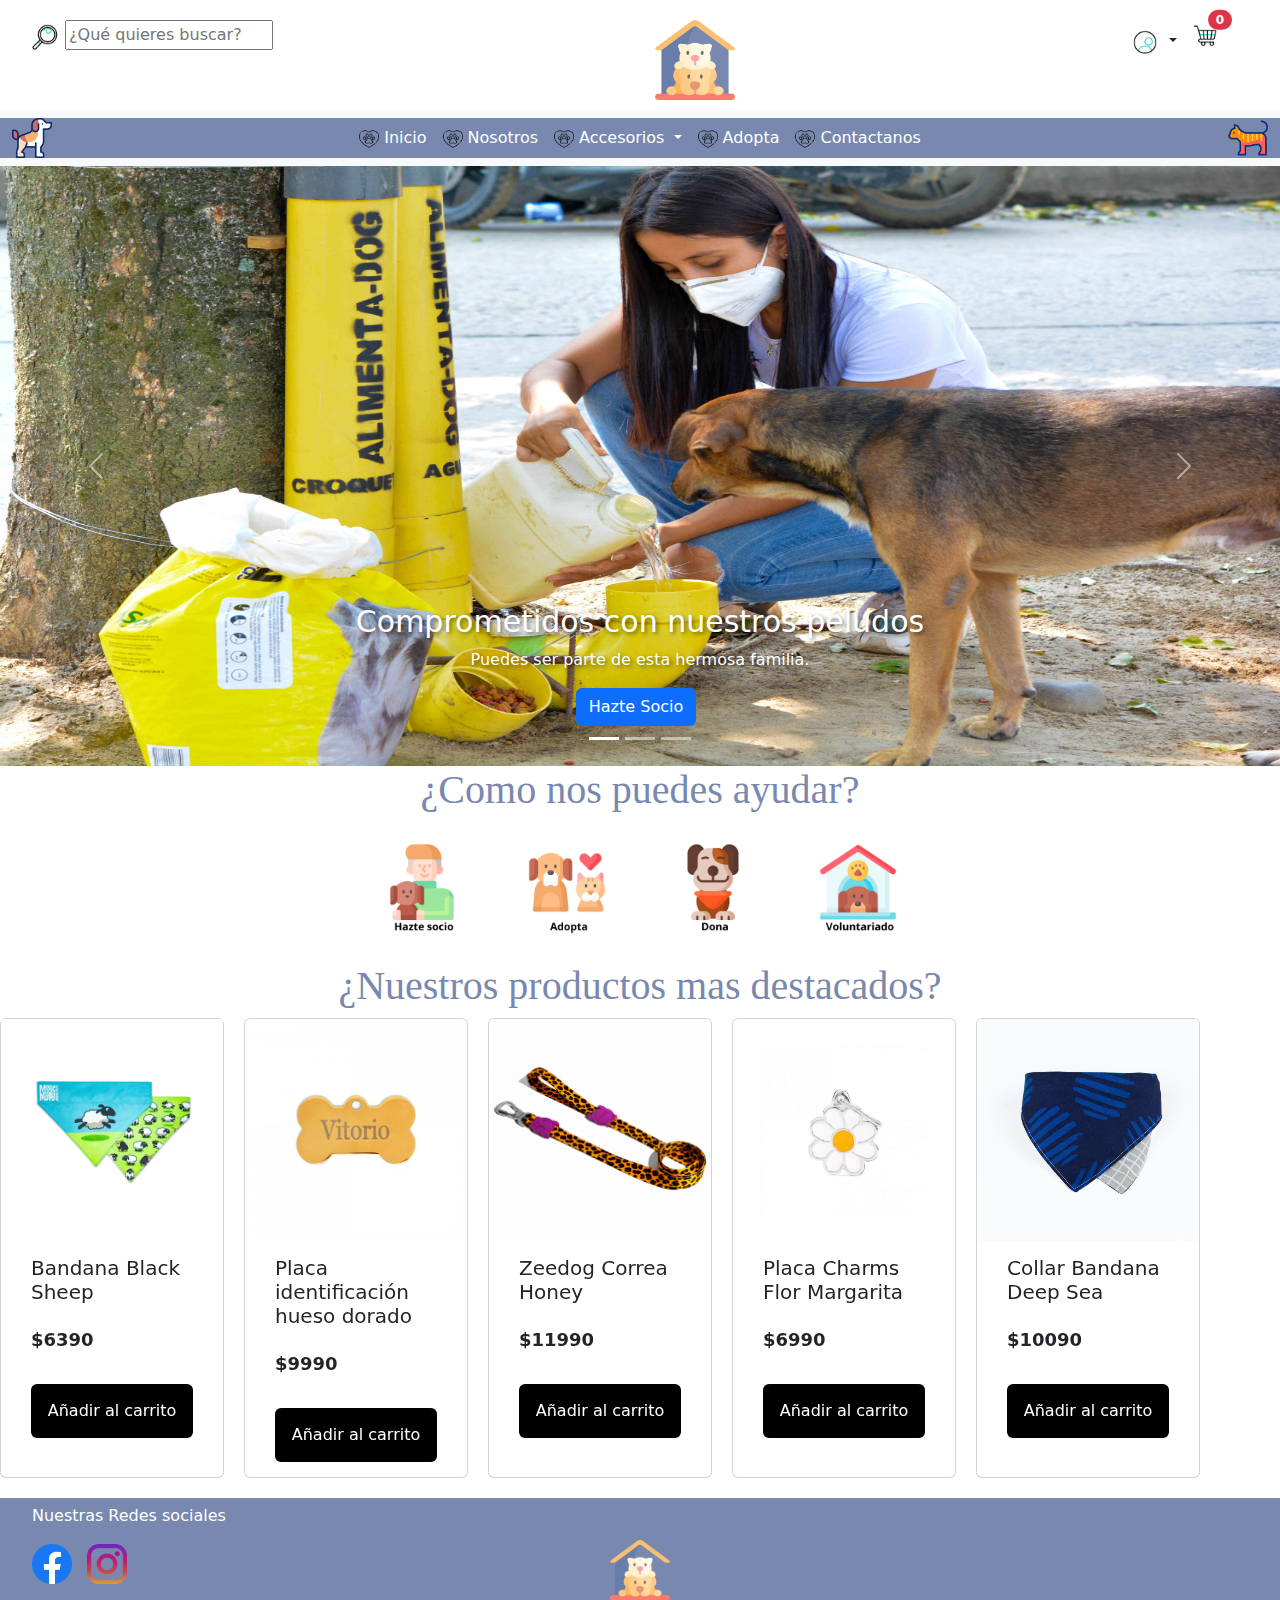
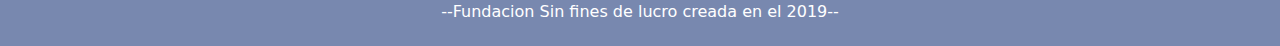
==== index.html @ 2ae89704 "Modificacion index" ====
<!DOCTYPE html>
<html lang="en">
<head>
    <meta charset="UTF-8">
    <meta name="viewport" content="width=device-width, initial-scale=1.0">
    <title>Popsipatitas</title>
    <link rel="stylesheet" href="style.css">
    <link href="https://cdn.jsdelivr.net/npm/bootstrap@5.3.3/dist/css/bootstrap.min.css" rel="stylesheet" integrity="sha384-QWTKZyjpPEjISv5WaRU9OFeRpok6YctnYmDr5pNlyT2bRjXh0JMhjY6hW+ALEwIH" crossorigin="anonymous">

</head>
<body>
    <!--Barra principal-->
    <header> 
        <div class="contendorBoton">
            <!--Lupa-->
            <div class="btnBuscar">
                <img src="img/lupa.gif" alt="Lupa" id="lupa" width="30" height="30">
                <input type="text" class="search-input" placeholder="¿Qué quieres buscar?">
            </div>
            <!--Logo-->
            <div class="logo">
                <center>
                    <a href="index.html"><img src="img/refugio-de-animales.png" alt="Bootstrap" height="80" width="80"></a>
                </center>
            </div>
            <!--Login y Carrito-->
            <div class="btnCarritoLogin">
                <!--Login-->
                <div class="dropdown"> 
                    <button class="btn  dropdown-toggle" type="button" id="dropdownForm" data-bs-toggle="dropdown" aria-expanded="false">
                        <img src="img/perfil.gif" alt="" width="30" height="30">
                    </button>
                    <!-- Formulario -->
                    <div class="dropdown-menu" style="background-color:  #7888AF;color: white;" aria-labelledby="dropdownForm">
                        <form class="form">
                            <div class="mb-3">
                                <label for="username" class="form-label">Nombre de usuario</label>
                                <input type="text" class="form-control" id="username" placeholder="Ingresa tu nombre de usuario">
                            </div>
                            <div class="mb-3">
                                <label for="password" class="form-label">Contraseña</label>
                                <input type="password" class="form-control" id="password" placeholder="Ingresa tu contraseña">
                            </div>
                            <button type="submit" class="btn btn-primary btn-secondary" onclick="login()">Iniciar sesión</button><br>
                            <a href="registro.html"type="submit" class="btn btn-primary btn-secondary">Registrar</a>
                        </form>
                    </div>
                </div>

                <!--Carrito de compras -->
                <div class="container-icon">
                    <div class="container-cart-icon position-relative">
                        <div class="carrito"> 
                            <button class="carrito navbar-toggler d-lg-block" type="button" data-bs-toggle="offcanvas" data-bs-target="#offcanvasRight" aria-controls="offcanvasRight">
                                <img src="img/carrito-de-compras.gif" alt="Carrito de compras" width="30" height="30">
                            </button>
                            <!-- Elemento para mostrar la cantidad de productos -->
                            <span id="cantidad-productos" class="position-absolute top-0 start-100 translate-middle badge rounded-pill bg-danger">0</span>
                        </div>
                    </div>
                </div>
            </div>
        </div>

        <!--Menu-->
        <nav class="navbar navbar-expand-lg bg-body-tertiary">
            <div class="container-fluid" style="background-color: #7888AF;">
                <img src="img/beagle.png" alt="" width="40" height="40">
                <button class="navbar-toggler" type="button" data-bs-toggle="collapse" data-bs-target="#navbarSupportedContent" aria-controls="navbarSupportedContent" aria-expanded="false" aria-label="Toggle navigation">
                    <span class="navbar-toggler-icon"></span>
                </button>
                <div class="collapse navbar-collapse justify-content-center" id="navbarSupportedContent">
                    <ul class="navbar-nav">
                        <li class="nav-item">
                            <a class="nav-link active" aria-current="page" href="index.html" style="color:white;">
                                <img src="img/animales (1).png" alt="Inicio" style="height: 20px; margin-right: 5px;">Inicio
                            </a>
                        </li>
                        <li class="nav-item">
                            <a class="nav-link active" aria-current="page" href="nosotros.html" style="color:white;">
                                <img src="img/animales (1).png" alt="Ver todo" style="height: 20px; margin-right: 5px;">Nosotros
                            </a>
                        </li>
                        <li class="nav-item dropdown">
                            <a class="nav-link dropdown-toggle" href="accesorios.html" role="button" data-bs-toggle="dropdown" aria-expanded="false" style="color: white;">
                                <img src="img/animales (1).png" alt="Adornos" style="height: 20px; margin-right: 5px;">Accesorios
                            </a>
                            <ul class="dropdown-menu" style="background-color:#7888AF;">
                                <li><a class="dropdown-item" href="Nuevo_bandana.html" style="color: white;">Bandana</a></li>
                                <li><a class="dropdown-item" href="correa.html" style="color: white;">Correas</a></li>
                                <li><a class="dropdown-item" href="identificacion.html" style="color: white;">Identificaciones</a></li>
                            </ul>
                        </li>
                        <li class="nav-item">
                            <a class="nav-link" href="adopta.html" style="color: white;">
                                <img src="img/animales (1).png" alt="Nosotros" style="height: 20px; margin-right: 5px;">Adopta
                            </a>
                        </li>
                        <li class="nav-item">
                            <a class="nav-link" href="contacto.html" style="color: white;">
                                <img src="img/animales (1).png" alt="Nosotros" style="height: 20px; margin-right: 5px;">Contactanos
                            </a>
                        </li>
                    </ul> 
                </div>
                <img src="img/gato.png" alt="" width="40" height="40" style="background-position: center;">
            </div>
        </nav>
        <!--Carrito de compras barra desplegable-->
        <div class="offcanvas offcanvas-end" tabindex="-1" id="offcanvasRight" aria-labelledby="offcanvasRightLabel">
            <div class="offcanvas-header">
                <h5 class="offcanvas-title" id="offcanvasRightLabel">Carrito</h5>
                <button type="button" class="btn-close" data-bs-dismiss="offcanvas" aria-label="Close"></button>
            </div>
            <div class="container-cart-products hidden-cart">
                <div class="row-product hidden">
                    <div class="cart-product">
                        <div class="info-cart-product">
                            <span class="cantidad-producto-carrito">1</span>
                            <p class="titulo-producto-carrito">Bandana Black Sheep</p>
                            <span class="precio-producto-carrito">$6.390</span>
                        </div>
                    </div>
                </div>
                <div class="cart-total hidden">
                    <h3>Total:</h3>
                    <span class="total-pagar">$200</span>
                    <div class="d-grid gap-2 col-6 mx-auto">
                        <button class="btn btn-primary" type="button" data-bs-toggle="modal" data-bs-target="#exampleModal">
                            Finalizar compra
                        </button>
                    </div>
                </div>
            </div>
            <p class="cart-empty">El carrito está vacío</p>
        </div>

        <!-- Modal -->
        <div class="modal fade" id="exampleModal" tabindex="-1" aria-labelledby="exampleModalLabel" aria-hidden="true">
            <div class="modal-dialog">
                <div class="modal-content">
                    <div class="modal-header">
                        <h5 class="modal-title" id="exampleModalLabel">Confirmar compra</h5>
                        <button type="button" class="btn-close" data-bs-dismiss="modal" aria-label="Close"></button>
                    </div>
                    <div class="modal-body">
                        ¿Estás seguro de que deseas finalizar tu compra?
                    </div>
                    <div class="modal-footer">
                        <button type="button" class="btn btn-secondary" data-bs-dismiss="modal">Cancelar</button>
                        <a href="carrito.html"><button type="button"  class="btn btn-primary">Confirmar</button></a>
                    </div>
                </div>
            </div>
        </div>
    </header>

    <main>
        <!--Carrusel-->
        <div id="carouselExampleCaptions" class="carousel slide">
            <div class="carousel-indicators">
              <button type="button" data-bs-target="#carouselExampleCaptions" data-bs-slide-to="0" class="active" aria-current="true" aria-label="Slide 1"></button>
              <button type="button" data-bs-target="#carouselExampleCaptions" data-bs-slide-to="1" aria-label="Slide 2"></button>
              <button type="button" data-bs-target="#carouselExampleCaptions" data-bs-slide-to="2" aria-label="Slide 3"></button>
            </div>
            <div class="carousel-inner">
                <div class="carousel-item active">
                    <img src="img/RUWAC5JSHFFUBIGS4ROI5II4L4.jpg" class="d-block w-100" alt="..." height="600" width="200"> 
                    <div class="carousel-caption d-none d-md-block" style="text-shadow: 2px 2px 4px rgba(0, 0, 0, 0.5); padding: 20px;">
                        <h5 style="font-size: 30px; color:white;">Comprometidos con nuestros peludos</h5>
                        <p style="color: white;">Puedes ser parte de esta hermosa familia.</p>
                        <a href="socio.html">
                            <button class="btn btn-primary me-md-2" type="button">Hazte Socio</button>
                        </a>
                    </div>
                </div>
                <div class="carousel-item">
                    <img src="img/Diseño sin título.png" class="d-block w-100" alt="..." height="600"width="200">
                    <div class="carousel-caption d-none d-md-block">
                        <h5>Second slide label</h5>
                        <p>Some representative placeholder content for the second slide.</p>
                    </div>
                </div>
                <div class="carousel-item">
                    <img src="img/dog-bath-resigned-wet-soapy-grooming-animal.jpg" class="d-block w-100" alt="..." height="600"width="200">
                </div>
            </div>
            <button class="carousel-control-prev" type="button" data-bs-target="#carouselExampleCaptions" data-bs-slide="prev">
              <span class="carousel-control-prev-icon" aria-hidden="true"></span>
              <span class="visually-hidden">Previous</span>
            </button>
            <button class="carousel-control-next" type="button" data-bs-target="#carouselExampleCaptions" data-bs-slide="next">
              <span class="carousel-control-next-icon" aria-hidden="true"></span>
              <span class="visually-hidden">Next</span>
            </button>
        </div>
        <h1 style="font-family: 'Georgia', serif; text-align: center; color: #7888AF;">¿Como nos puedes ayudar?</h1>
        <center>
            <img class="img1" src="img/Hazte socio.png" alt="" width="100" height="100">
            <img class="img1" src="img/Adopta.png" alt=""  width="100" height="100">
            <img class="img1" src="img/Dona.png" alt=""  width="100" height="100">
            <img class="img1" src="img/voluntariado.png" alt=""  width="100" height="100">
        </center>

        <!--Carrusel productos-->
        <h1 style="font-family: 'Georgia', serif; text-align: center; color: #7888AF;">¿Nuestros productos mas destacados?</h1>
        
        <div id="carouselExample" class="carousel slide">
            <div class="carousel-inner" style="justify-content: center;">
                <div class="container-items">
                    <!--Carrusel 1-->
                    <div class="carousel-item active">
                        <div class="carruselCard">
                            <!--Card 1-->
                            <div class="card Ccard" style="width: 14rem;">
                                <img src="img/Productos/bandana_black_sheep.jpg" alt="producto">
                                <div class="info-product">
                                    <h5 class="card-title">Bandana Black Sheep</h5>
                                    <p class="price card-text">$6390</p>
                                    <button class="btn-add-cart btn btn-primary">Añadir al carrito</button>
                                </div>
                            </div>
                            <!--Card 2-->
                            <div class="card Ccard" style="width: 14rem;">
                                <img class="card-img-top" src="img/Productos/Placaidentificacionhuesodorado_1024x1024@2x.webp" alt="Card image cap">
                                <div class="info-product">
                                    <h5 class="card-title">Placa identificación hueso dorado</h5>
                                    <p class="price card-text">$9990</p>
                                    <button class="btn-add-cart btn btn-primary">Añadir al carrito</button>
                                </div>
                            </div>
                            <!--Card 3-->
                            <div class="card Ccard" style="width: 14rem;">
                                <img class="card-img-top" src="img/Productos/correa6.png" alt="Card image cap">
                                <div class="info-product">
                                    <h5 class="card-title">Zeedog Correa Honey</h5>
                                    <p class="price card-text">$11990</p>
                                    <button class="btn-add-cart btn btn-primary">Añadir al carrito</button>
                                </div>
                            </div>
                            <!--Card 4-->
                            <div class="card Ccard" style="width: 14rem;">
                                <img class="card-img-top" src="img/Productos/Placa Charms Flor Margarita.jpeg" alt="Card image cap">
                                <div class="info-product">
                                    <h5 class="card-title">Placa Charms Flor Margarita</h5>
                                    <p class="price card-text">$6990</p>
                                    <button class="btn-add-cart btn btn-primary">Añadir al carrito</button>
                                </div>
                            </div>
                            <!--Card 5-->
                            <div class="card Ccard" style="width: 14rem;">
                                <img class="card-img-top" src="img/Productos/bandana_perro.jfif" alt="Card image cap">
                                <div class="info-product">
                                    <h5 class="card-title">Collar Bandana Deep Sea</h5>
                                    <p class="price card-text">$10090</p>
                                    <button class="btn-add-cart btn btn-primary">Añadir al carrito</button>
                                </div>
                            </div>
                        </div>
                    </div>
                    <!--Carrusel 2-->
                    <div class="carousel-item">
                        <div class="carruselCard">
                            <!--Card 1-->
                            <div class="card Ccard" style="width: 14rem;">
                                <img class="card-img-top" src="img/Productos/Bandana flores celeste vintage.webp" alt="Card image cap">
                                <div class="info-product">
                                    <h5 class="card-title">Bandana flores celeste vintage</h5>
                                    <p class="price card-text">$16490</p>
                                    <button class="btn-add-cart btn btn-primary">Añadir al carrito</button>
                                </div>
                            </div>
                            <!--Card 2-->
                            <div class="card Ccard" style="width: 14rem;">
                                <img class="card-img-top" src="img/Productos/correa12.jpg" alt="Card image cap">
                                <div class="info-product">
                                    <h5 class="card-title">Zeedog Phantom Correa - Perro</h5>
                                    <p class="price card-text">$11990</p>
                                    <button class="btn-add-cart btn btn-primary">Añadir al carrito</button>
                                </div>
                            </div>
                            <!--Card 3-->
                            <div class="card Ccard" style="width: 14rem;">
                                <img class="card-img-top" src="img/Productos/Placa Identificacion Huella Azul.webp" alt="Card image cap">
                                <div class="info-product">
                                    <h5 class="card-title">Placa identificación huella azul</h5>
                                    <p class="price card-text">$11990</p>
                                    <button class="btn-add-cart btn btn-primary">Añadir al carrito</button>
                                </div>
                            </div>
                            <!--Card 4-->
                            <div class="card Ccard" style="width: 14rem;">
                                <img class="card-img-top" src="img/Productos/Bandana-etnica-verde-menta-1_1024x1024@2x.webp" alt="Card image cap">
                                <div class="info-product">
                                    <h5 class="card-title">Bandana étnica verde menta</h5>
                                    <p class="price card-text">$7000</p>
                                    <button class="btn-add-cart btn btn-primary">Añadir al carrito</button>
                                </div>
                            </div>
                            <!--Card 5-->
                            <div class="card Ccard" style="width: 14rem;">
                                <img class="card-img-top" src="img/Productos/Placa Clásica Círculo Huella Negra.jpeg" alt="Card image cap">
                                <div class="info-product">
                                    <h5 class="card-title">Placa Clásica Círculo Huella Negra</h5>
                                    <p class="price card-text">$6990</p>
                                    <button class="btn-add-cart btn btn-primary">Añadir al carrito</button>
                                </div>
                            </div>
                        </div>
                    </div>
                    <!--Carrusel 3-->
                    <div class="carousel-item">
                        <div class="carruselCard">
                            <!--Card 1-->
                            <div class="card Ccard" style="width: 14rem;">
                                <img class="card-img-top" src="img/Productos/correa4.webp" alt="Card image cap">
                                <div class="info-product">
                                    <h5 class="card-title">Zeedog Correa Pacco</h5>
                                    <p class="price card-text">$5990</p>
                                    <button class="btn-add-cart btn btn-primary">Añadir al carrito</button>
                                </div>
                            </div>
                            <!--Card 2-->
                            <div class="card Ccard" style="width: 14rem;">
                                <img class="card-img-top" src="img/Productos/burger_placa.jpg" alt="Card image cap">
                                <div class="info-product">
                                    <h5 class="card-title">Placa Comida Burger</h5>
                                    <p class="price card-text">$6990</p>
                                    <button class="btn-add-cart btn btn-primary">Añadir al carrito</button>
                                </div>
                            </div>
                            <!--Card 3-->
                            <div class="card Ccard" style="width: 14rem;">
                                <img class="card-img-top" src="img/Productos/correa10.jpg" alt="Card image cap">
                                <div class="info-product">
                                    <h5 class="card-title">Zeedog Correa Skull 2.0</h5>
                                    <p class="price card-text">$13490</p>
                                    <button class="btn-add-cart btn btn-primary">Añadir al carrito</button>
                                </div>
                            </div>
                            <!--Card 4-->
                            <div class="card Ccard" style="width: 14rem;">
                                <img class="card-img-top" src="img/Productos/Panoleta_escocesa_azul_1024x1024@2x.webp" alt="Card image cap">
                                <div class="info-product">
                                    <h5 class="card-title">Pañoleta escocesa azul</h5>
                                    <p class="price card-text">$7000</p>
                                    <button class="btn-add-cart btn btn-primary">Añadir al carrito</button>
                                </div>
                            </div>
                            <!--Card 5-->
                            <div class="card Ccard" style="width: 14rem;">
                                <img class="card-img-top" src="img/Productos/MEXICANA_LUPITA_HUESO.webp" alt="Card image cap">
                                <div class="info-product">
                                    <h5 class="card-title">PopTags - Mexicana</h5>
                                    <p class="price card-text">$6900</p>
                                    <button class="btn-add-cart btn btn-primary">Añadir al carrito</button>
                                </div>
                            </div>
                        </div>
                    </div>
                </div>
            </div>
            <button class="carousel-control-prev" type="button" data-bs-target="#carouselExample" data-bs-slide="prev">
            <span class="carousel-control-prev-icon" aria-hidden="true"></span>
            <span class="visually-hidden">Previous</span>
            </button>
            <button class="carousel-control-next" type="button" data-bs-target="#carouselExample" data-bs-slide="next">
            <span class="carousel-control-next-icon" aria-hidden="true"></span>
            <span class="visually-hidden">Next</span>
            </button>
        </div>
    </main>
    <!--Footer-->
    <footer>
        <ul class="social-icons">
            <p style="color: white;">Nuestras Redes sociales</p>
            <li><a href="#"><img src="img/facebook.png" alt="Facebook" width="40" height="40"></a></li>
            <li><a href="#"><img src="img/instagram.png" alt="Instagram" width="40" height="40"></a></li>  
        </ul>
        <div class="fundacion">
            <center>
                <img src="img/refugio-de-animales.png" width="60" height="60" alt="">
                <p style="color: white;" >--Fundacion Sin fines de lucro creada en el 2019--</p>
            </center>
        </div>
    </footer>
    
    <script src="https://cdn.jsdelivr.net/npm/bootstrap@5.3.3/dist/js/bootstrap.bundle.min.js" integrity="sha384-YvpcrYf0tY3lHB60NNkmXc5s9fDVZLESaAA55NDzOxhy9GkcIdslK1eN7N6jIeHz" crossorigin="anonymous"></script>
    <script src="main.js"></script>
</body>
</html>
---- style.css ----
.fondo {
    background-image: url(img/istockphoto-1310151529-640x640.jpg);   
}
/* Esto es para que el boton de usuario quede tactil */
.dropdown:hover .dropdown-menu {
    display: block;
}
/*Botones de arriba*/
.contendorBoton{
    display: flex;
    justify-content: space-between;
    margin-top: 20px;
    margin-bottom: 10px;
}
.btnCarritoLogin{
    display: flex;
    margin-right: 60px;
}
.btnBuscar{
    margin-left: 30px;
    
}
.carruselCard{
    display: flex;
    justify-content: center;
}
.Ccard{
    margin-right: 20px;
}

.img1{
    display: inline-block;
    margin: 20px;
}

footer {
    background-color:#7888AF;
    padding: 6px 0;
    text-align: left;
    margin-top: 20px;
  }

.social-icons li {
    display: inline-block;
    margin-right: 10px; 
}
.fundacion{
    margin-top: -60px;
}
.btn-modal{
    text-align: center;
}

/*AQUI EMPEZA EL CODIGO DEL CARRITO DE COMPRAS*/
.icon-cart{
    width: 40px;
    height: 40px;
    stroke: #000;
}

.icon-cart:hover{
    cursor: pointer;
}

img{
    max-width: 100%;
}

/* Header*/
.count-products{
    position: absolute;
    top: 55%;
    right: 0;

    background-color: #000;
    color: #fff;
    width: 25px;
    height: 25px;

    display: flex;
    justify-content: center;
    align-items: center;
    border-radius: 50%;
}

#contador-productos{
    font-size: 12px;
}

.container-cart-products{
    position: absolute;
    top: 50px;
    right: 0;

    background-color: #fff;
    width: 400px;
    z-index: 1;
    box-shadow: 0 10px 20px rgba(0, 0, 0, 0.20);
    border-radius: 10px;
    
}

.cart-product{
    display: flex;
    align-items: center;
    justify-content: space-between;
    padding: 30px;

    border-bottom: 1px solid rgba(0, 0, 0, 0.20);

}

.info-cart-product{
    display: flex;
    justify-content: space-between;
    flex: 0.8;
}

.titulo-producto-carrito{
    font-size: 20px;
}

.precio-producto-carrito{
    font-weight: 700;
    font-size: 20px;
    margin-left: 10px;
}

.cantidad-producto-carrito{
    font-weight: 400;
    font-size: 20px;
}

.icon-close{
    width: 25px;
    height: 25px;
}

.icon-close:hover{
    stroke: red;
    cursor: pointer;
}

.cart-total{
    display: flex;
    justify-content: center;
    align-items: center;
    padding: 20px 0;
    gap: 20px;
}

.cart-total h3{
    font-size: 20px;
    font-weight: 700;
}

.total-pagar{
    font-size: 20px;
    font-weight: 900;
}


/* Main*/
.container-items{
    display: grid;
    grid-template-columns: repeat(5, 5fr);
    gap: 20px;
}
.info-product{
    padding: 15px 30px;
    line-height: 2;
    display: flex;
    flex-direction: column;
    gap: 10px;
}

.price{
    font-size: 18px;
    font-weight: 900;
}

.info-product button{
    border: none;
    background: none;
    background-color: #000;
    color: #fff;
    padding: 15px 10px;
    cursor: pointer;
}

.cart-empty{
    padding: 20px;
    text-align: center;
}

.hidden{
    display: none;
}
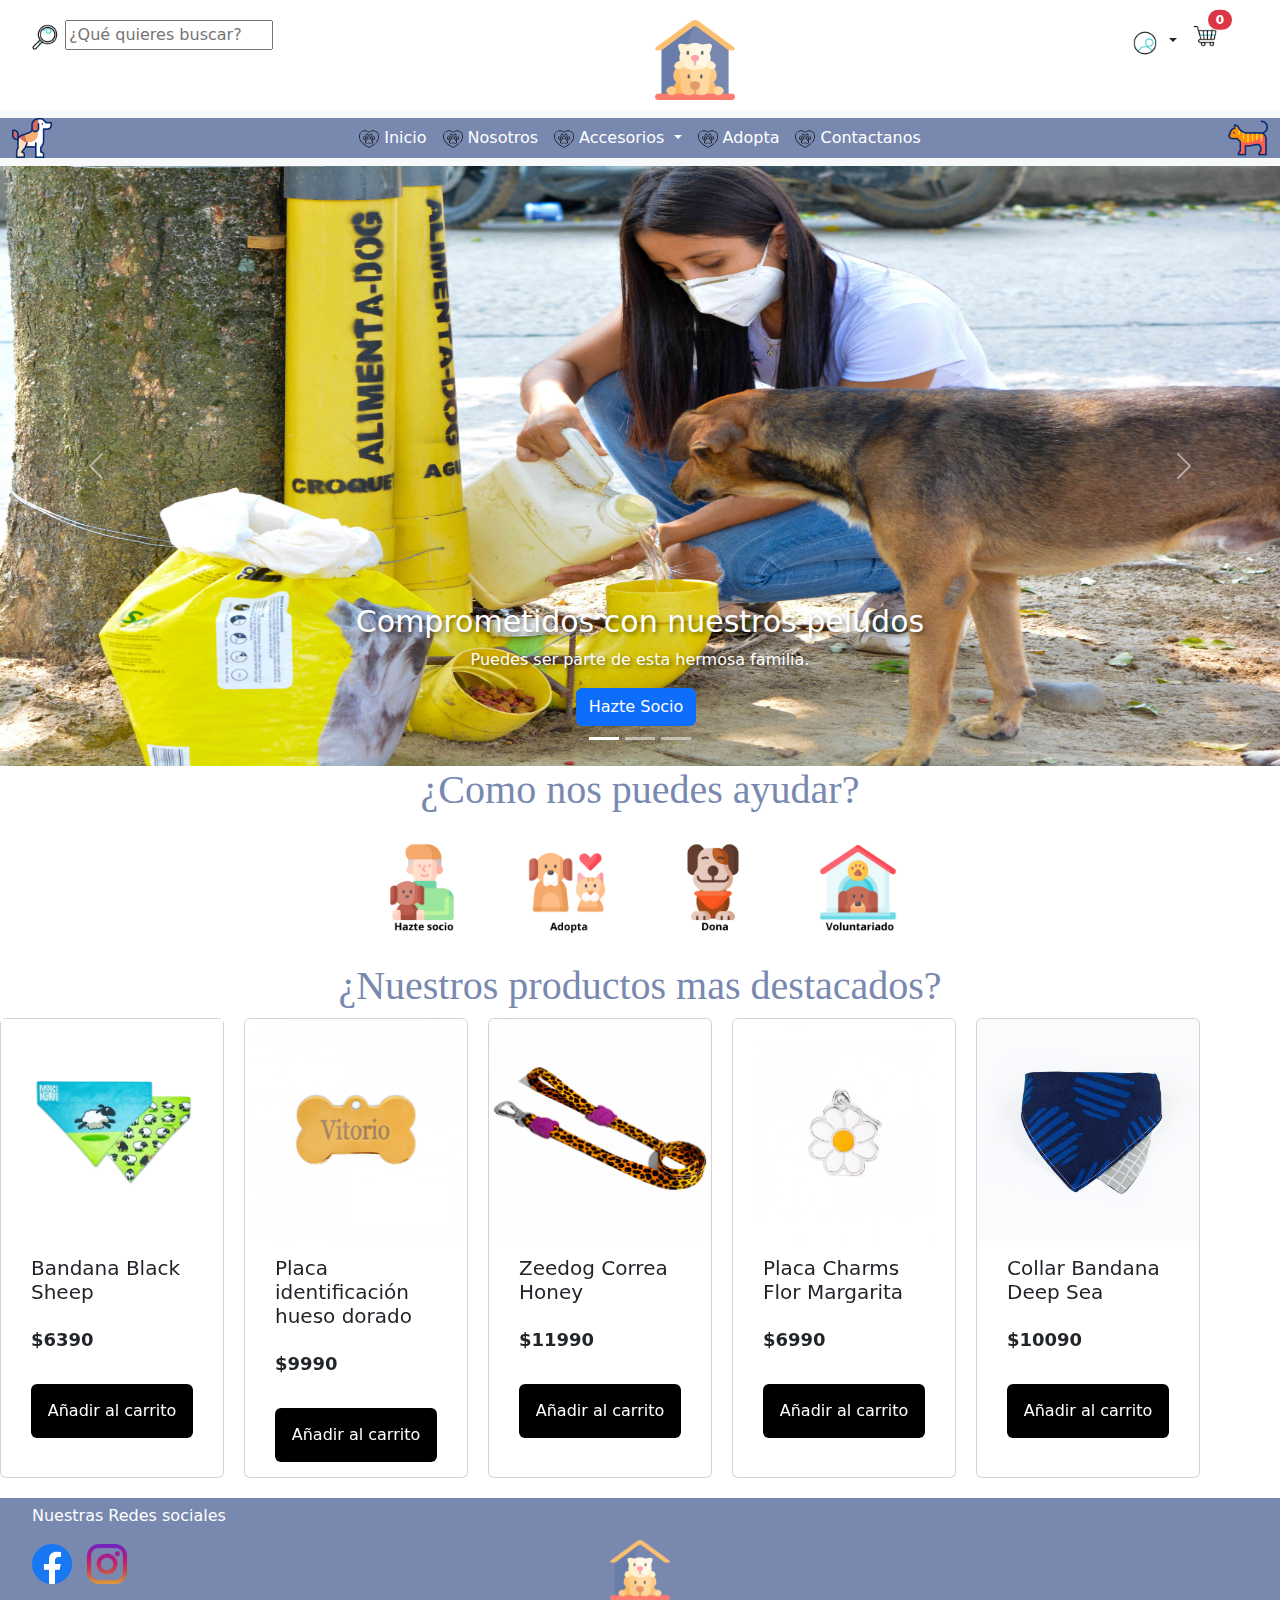
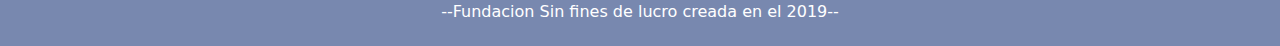
==== commit 00894804: "Modificacion menu" ====
--- a/index.html
+++ b/index.html
@@ -86,7 +86,7 @@
                                 <img src="img/animales (1).png" alt="Adornos" style="height: 20px; margin-right: 5px;">Accesorios
                             </a>
                             <ul class="dropdown-menu" style="background-color:#7888AF;">
-                                <li><a class="dropdown-item" href="Nuevo_bandana.html" style="color: white;">Bandana</a></li>
+                                <li><a class="dropdown-item" href="bandana.html" style="color: white;">Bandana</a></li>
                                 <li><a class="dropdown-item" href="correa.html" style="color: white;">Correas</a></li>
                                 <li><a class="dropdown-item" href="identificacion.html" style="color: white;">Identificaciones</a></li>
                             </ul>
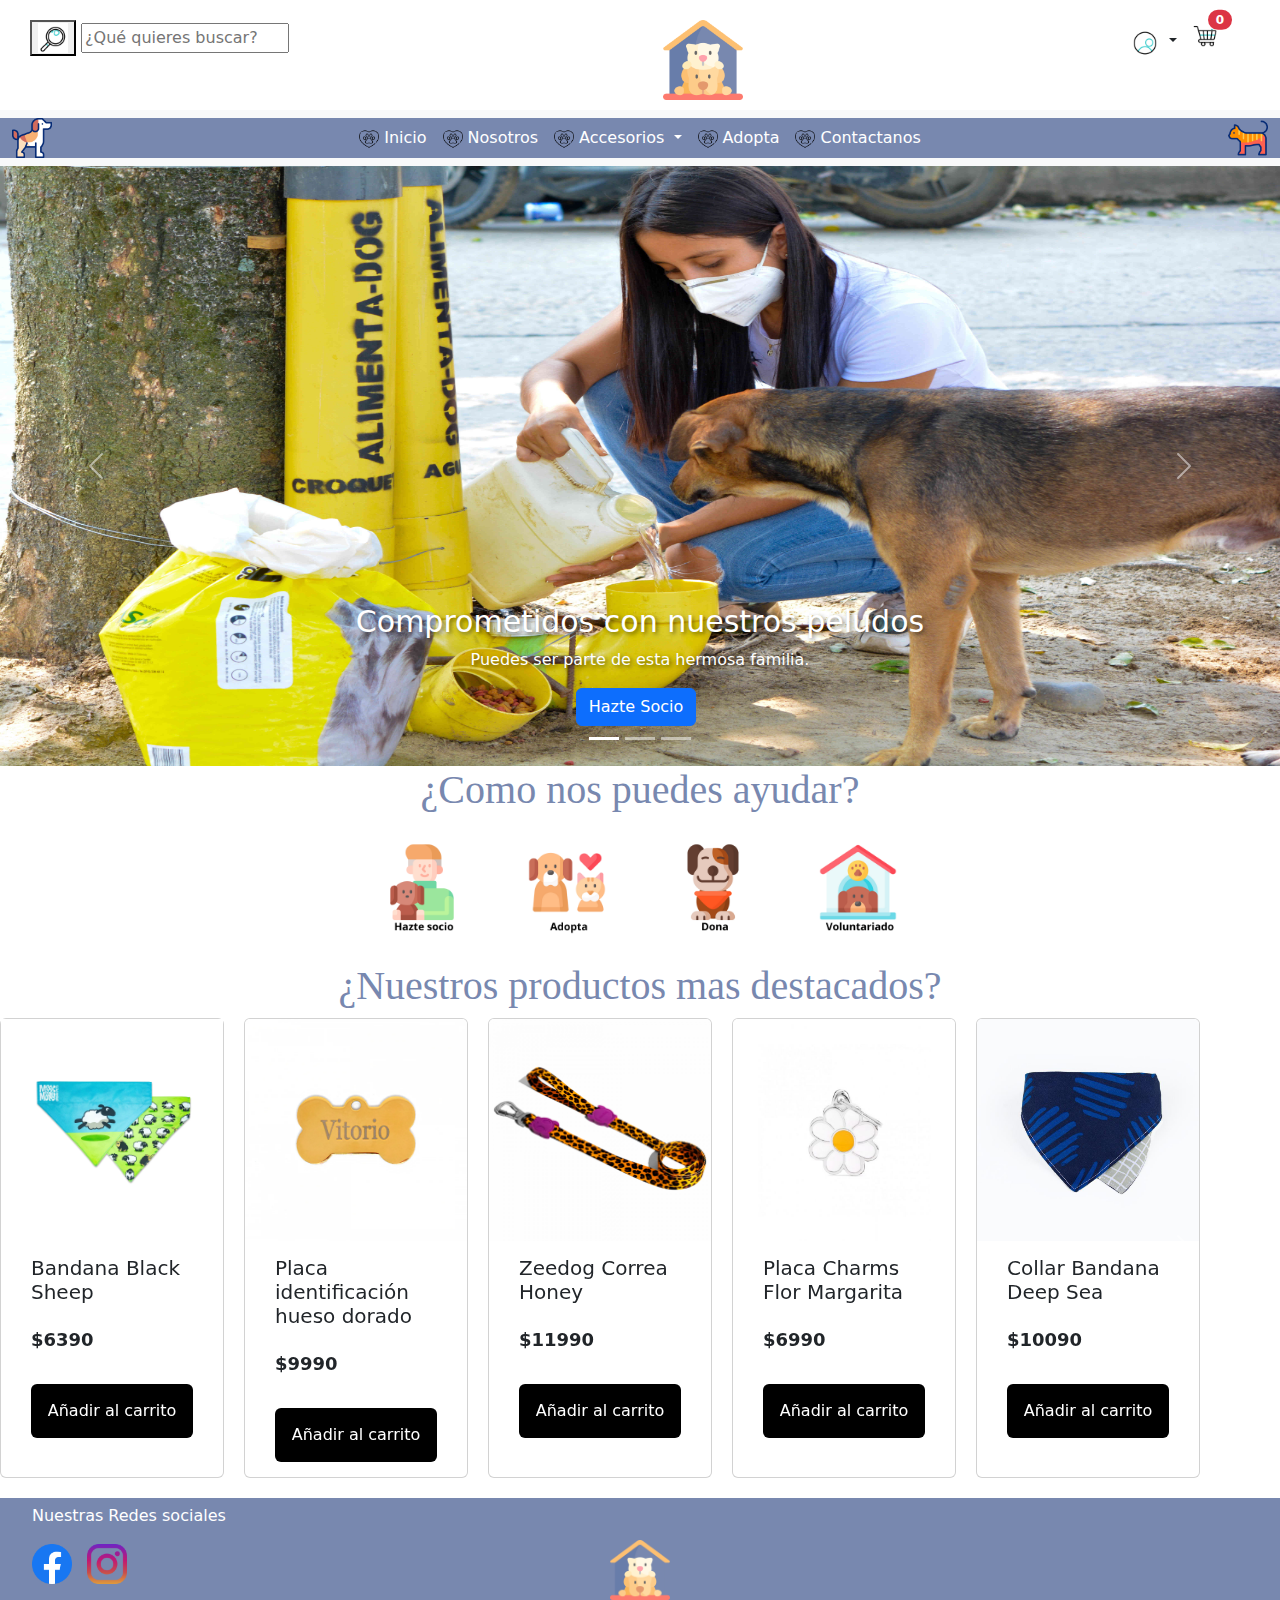
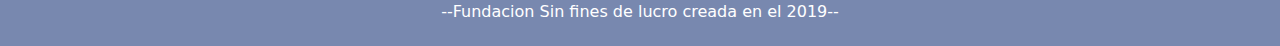
==== commit 88d43fcf: "editar" ====
--- a/index.html
+++ b/index.html
@@ -14,7 +14,9 @@
         <div class="contendorBoton">
             <!--Lupa-->
             <div class="btnBuscar">
-                <img src="img/lupa.gif" alt="Lupa" id="lupa" width="30" height="30">
+                <button onclick="buscarProducto()">
+                    <img src="img/lupa.gif" alt="Lupa" width="30" height="30">
+                </button>
                 <input type="text" class="search-input" placeholder="¿Qué quieres buscar?">
             </div>
             <!--Logo-->
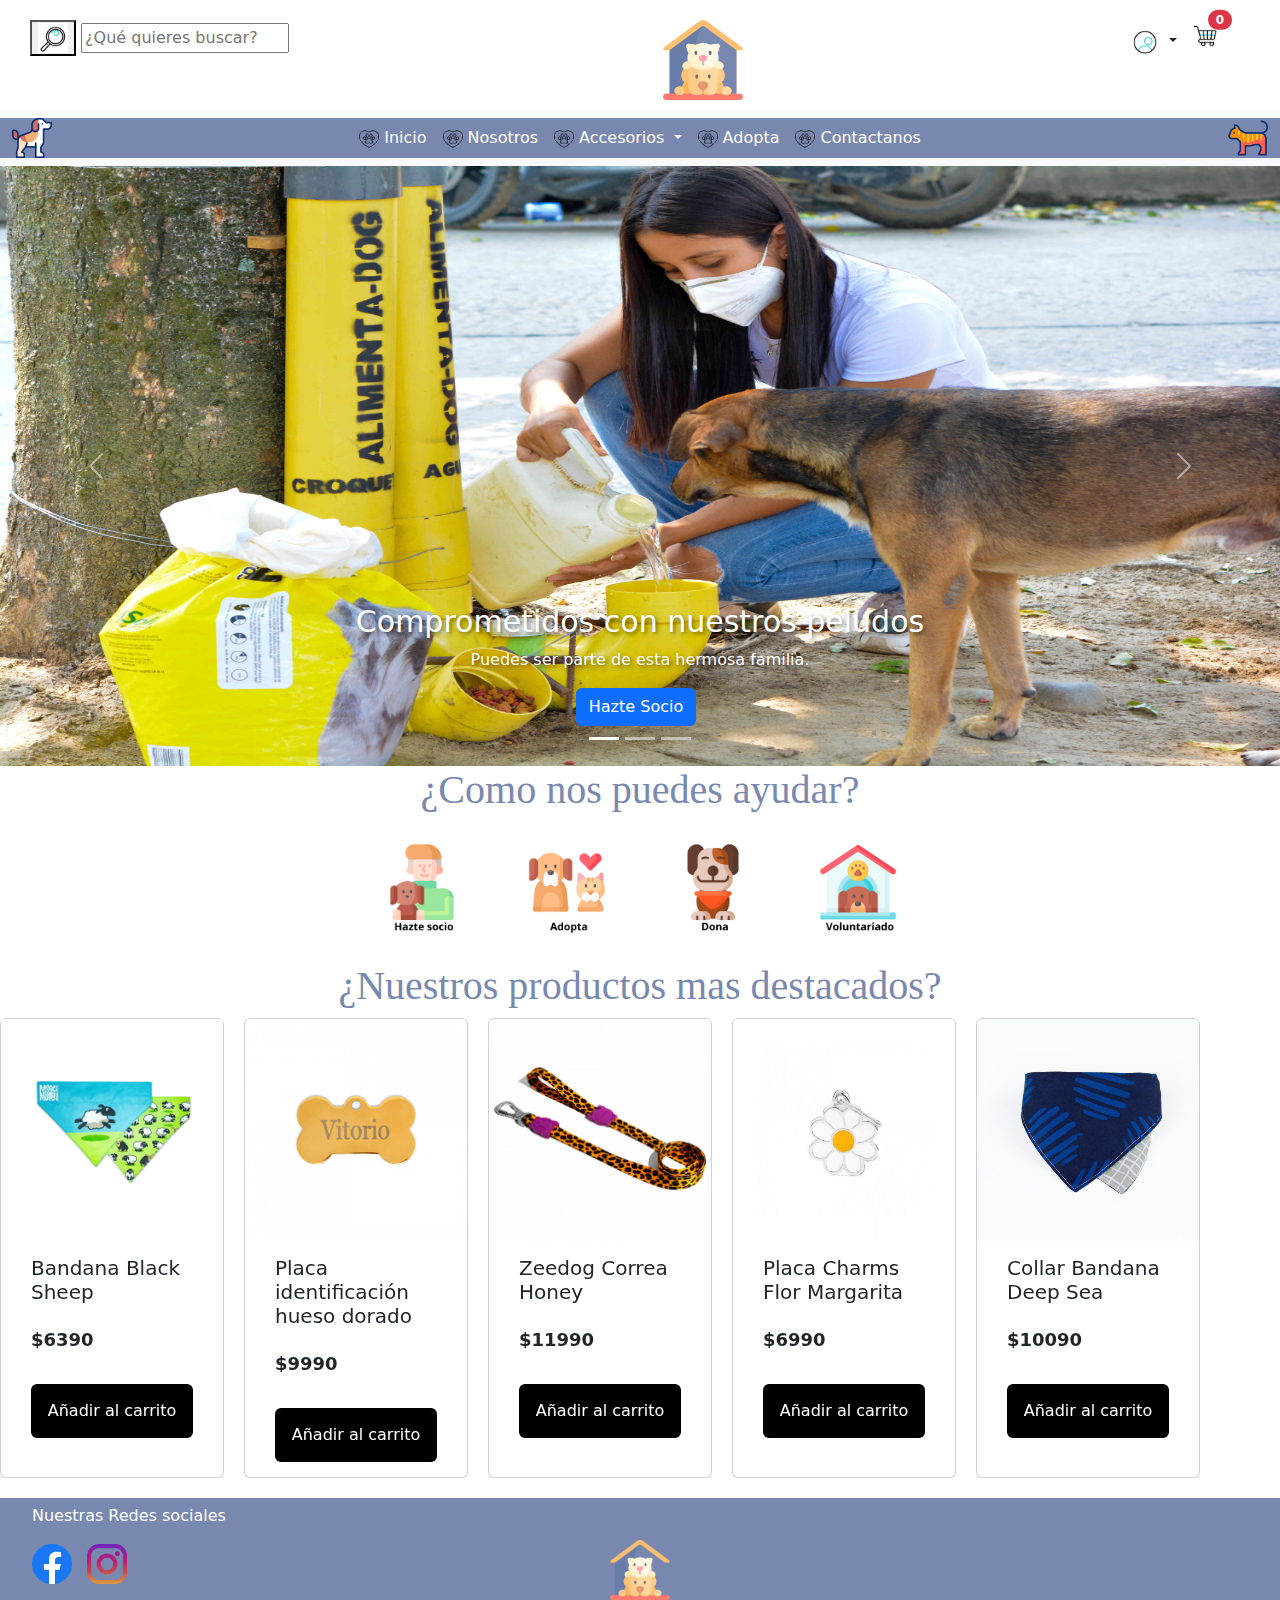
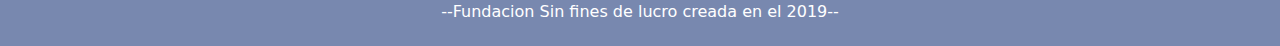
==== commit eb66c1f1: "Validacion carrito" ====
--- a/index.html
+++ b/index.html
@@ -14,7 +14,7 @@
         <div class="contendorBoton">
             <!--Lupa-->
             <div class="btnBuscar">
-                <button onclick="buscarProducto()">
+                <button onclick="buscarProducto2()">
                     <img src="img/lupa.gif" alt="Lupa" width="30" height="30">
                 </button>
                 <input type="text" class="search-input" placeholder="¿Qué quieres buscar?">
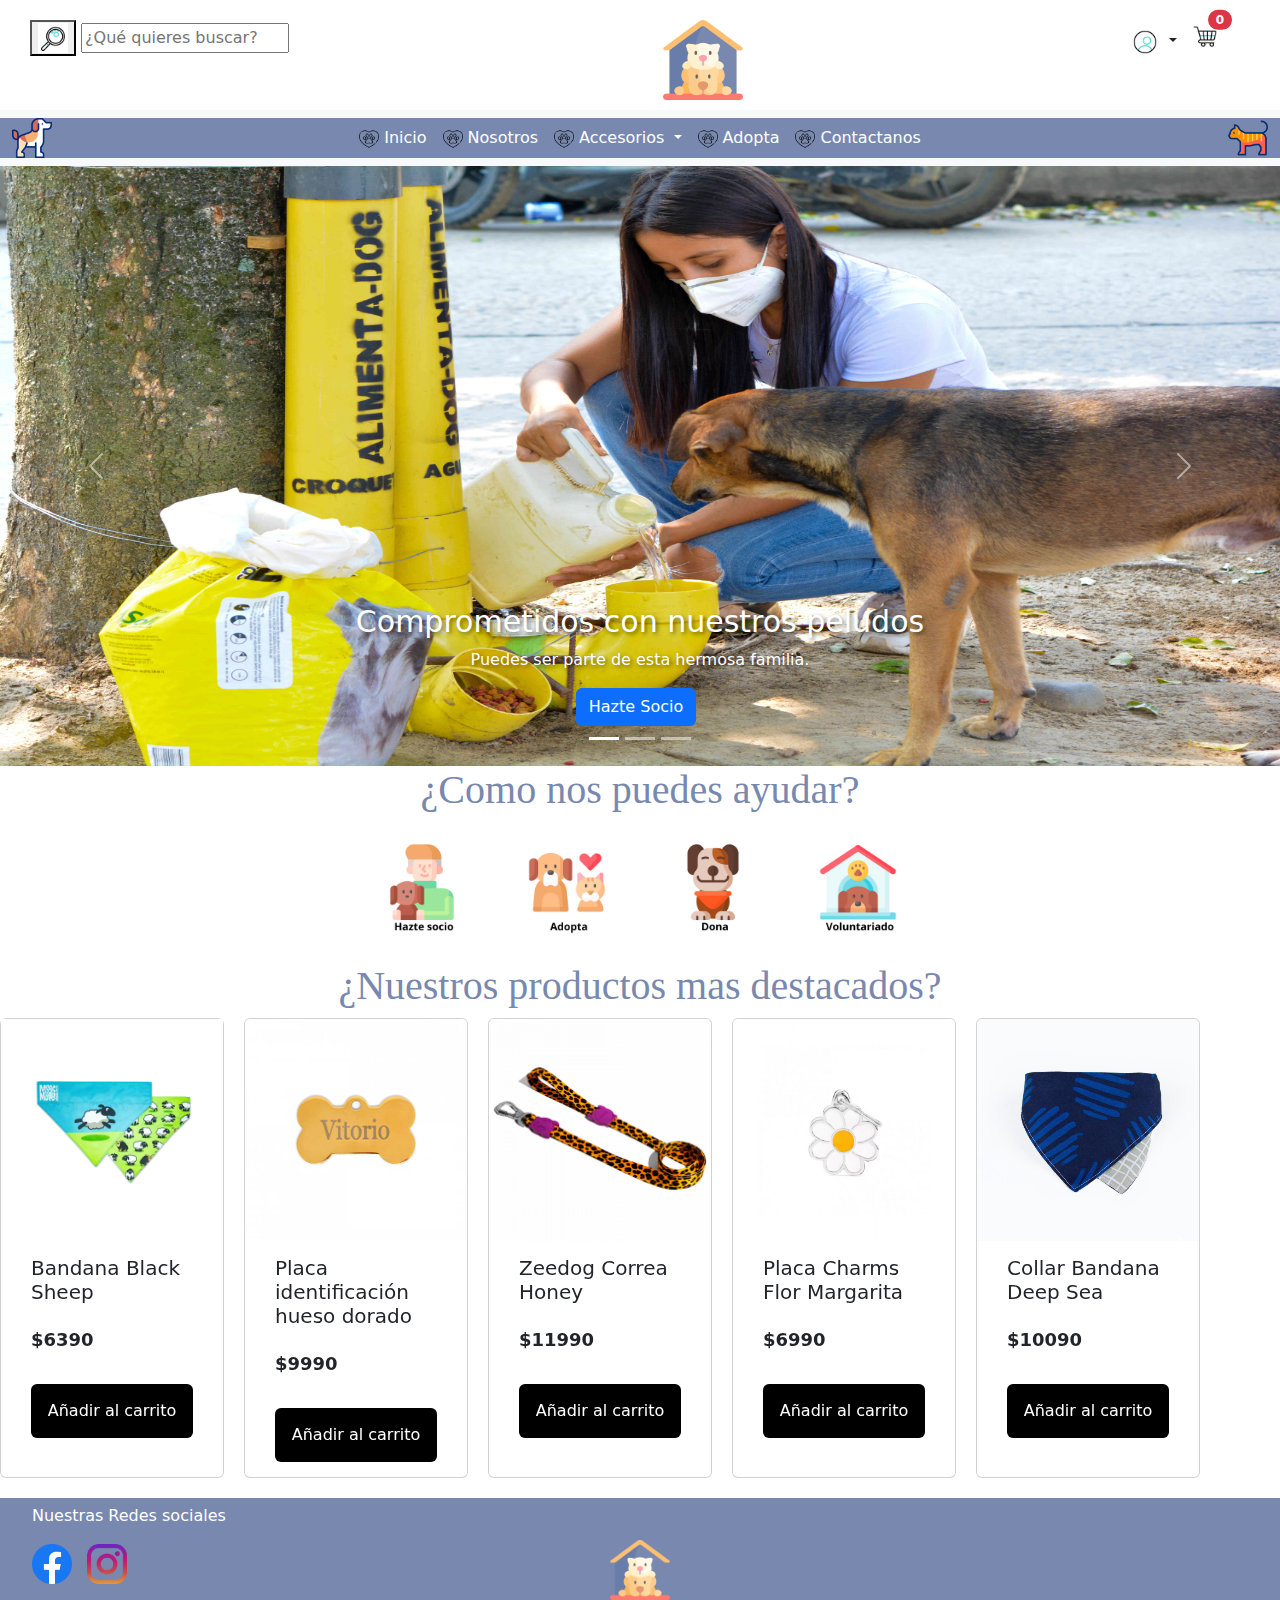
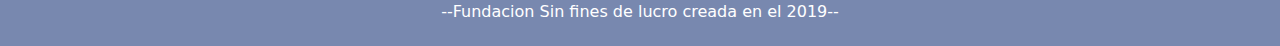
==== commit 0ac963ac: "Merge branch 'main' of https://github.com/Karol3Navarro/Prueba_2_PGY3121_001D_Dayana_Alvarez_Karol_N" ====
--- a/index.html
+++ b/index.html
@@ -14,7 +14,7 @@
         <div class="contendorBoton">
             <!--Lupa-->
             <div class="btnBuscar">
-                <button onclick="buscarProducto2()">
+                <button onclick="buscarProducto()">
                     <img src="img/lupa.gif" alt="Lupa" width="30" height="30">
                 </button>
                 <input type="text" class="search-input" placeholder="¿Qué quieres buscar?">
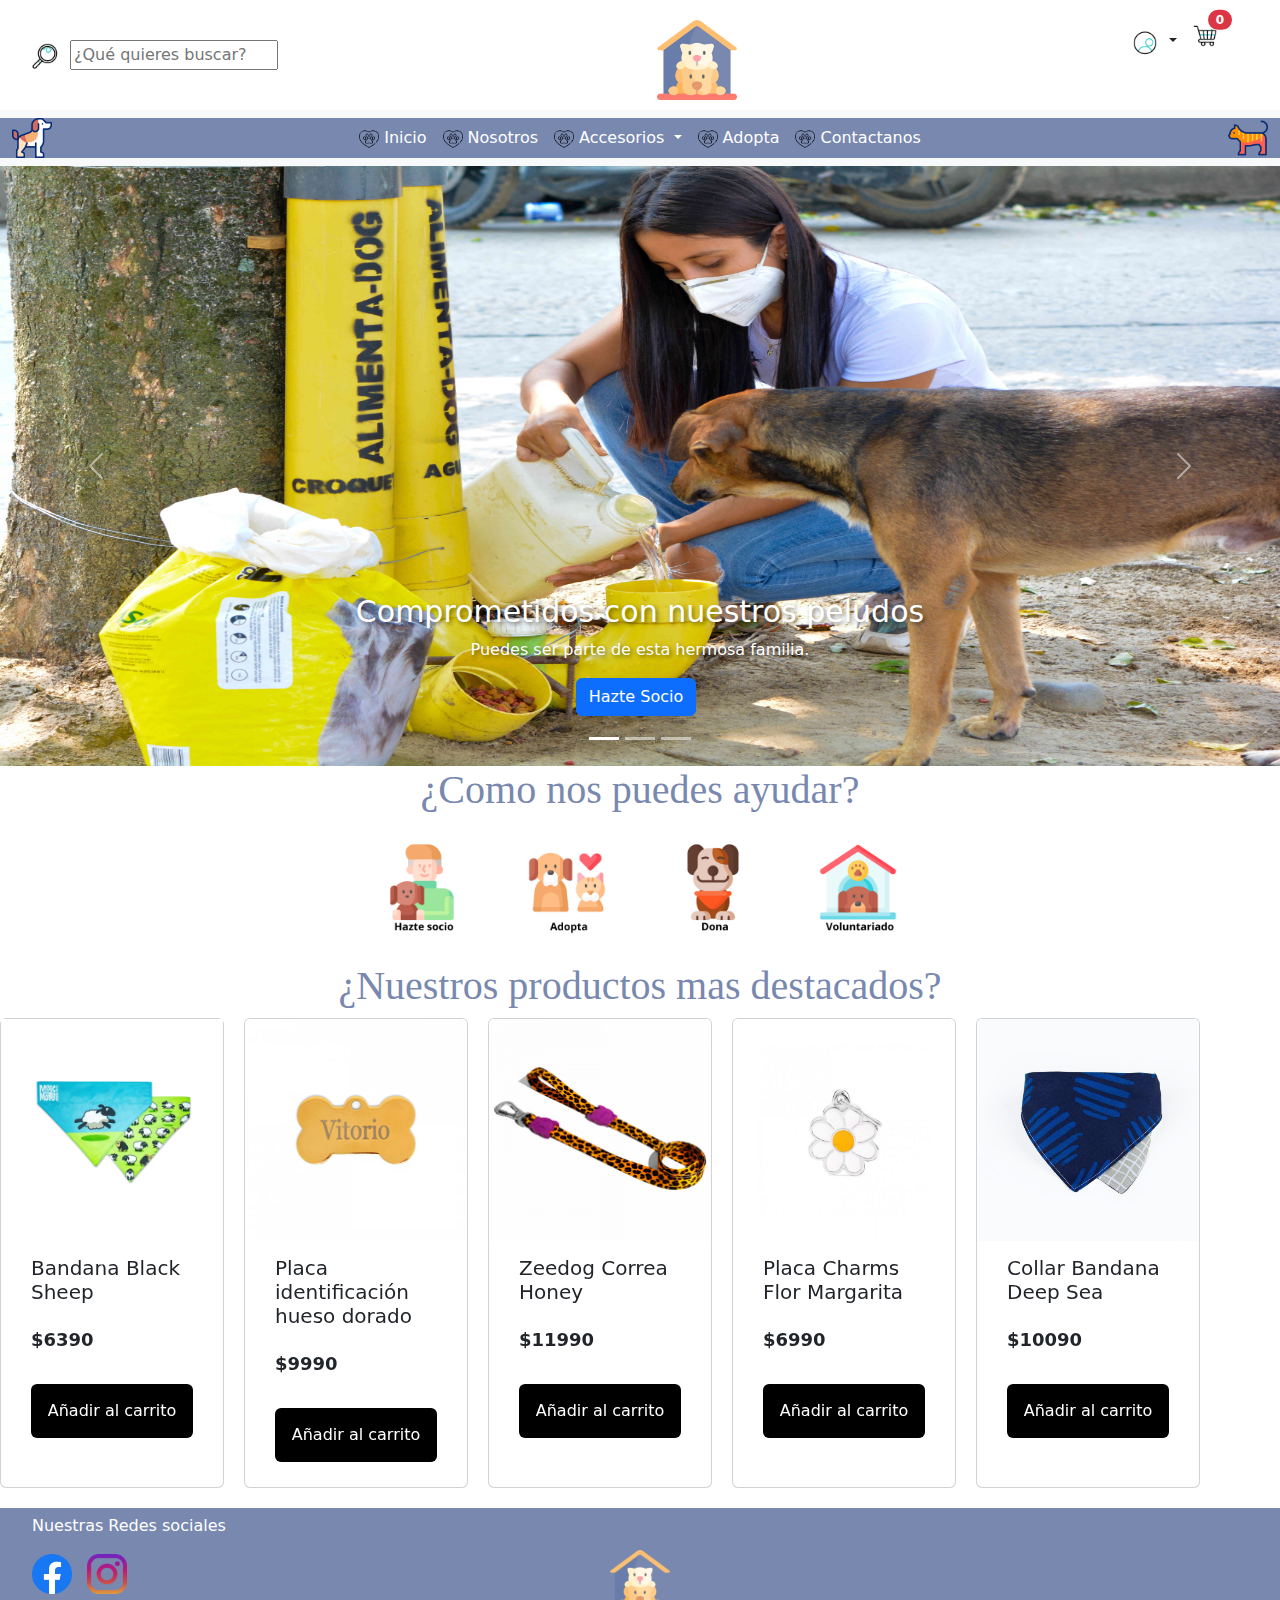
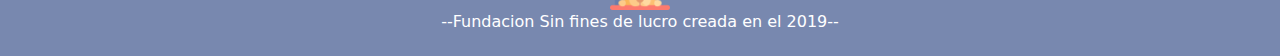
==== commit 6319ed1d: "Update index.html" ====
--- a/index.html
+++ b/index.html
@@ -207,7 +207,7 @@
         <!--Carrusel productos-->
         <h1 style="font-family: 'Georgia', serif; text-align: center; color: #7888AF;">¿Nuestros productos mas destacados?</h1>
         
-        <div id="carouselExample" class="carousel slide">
+        <div id="carouselExample" class="carousel slide" style="justify-content: center;">
             <div class="carousel-inner" style="justify-content: center;">
                 <div class="container-items">
                     <!--Carrusel 1-->
--- a/style.css
+++ b/style.css
@@ -195,4 +195,38 @@
 
 .hidden{
     display: none;
-}+}
+.filtros {
+    display: flex;
+    flex-direction: column;
+    align-items: flex-start; 
+}
+
+
+
+
+.botones {
+    display: flex;
+    flex-direction: column; 
+    align-items: center; 
+}
+
+.btnBuscar {
+    display: flex;
+    align-items: center; 
+    margin-bottom: 10px; }
+
+.btnBuscar button {
+    background: none; /* Elimina el fondo del botón */
+    border: none; /* Elimina el borde del botón */
+    padding: 0; /* Elimina el padding del botón */
+    cursor: pointer; /* Cambia el cursor al pasar sobre el botón */
+}
+
+.search-input {
+    margin-left: 10px; /* Espacio entre el botón y el input */
+}
+
+button.btn {
+    margin-bottom: 10px; /* Espacio entre los botones */
+}
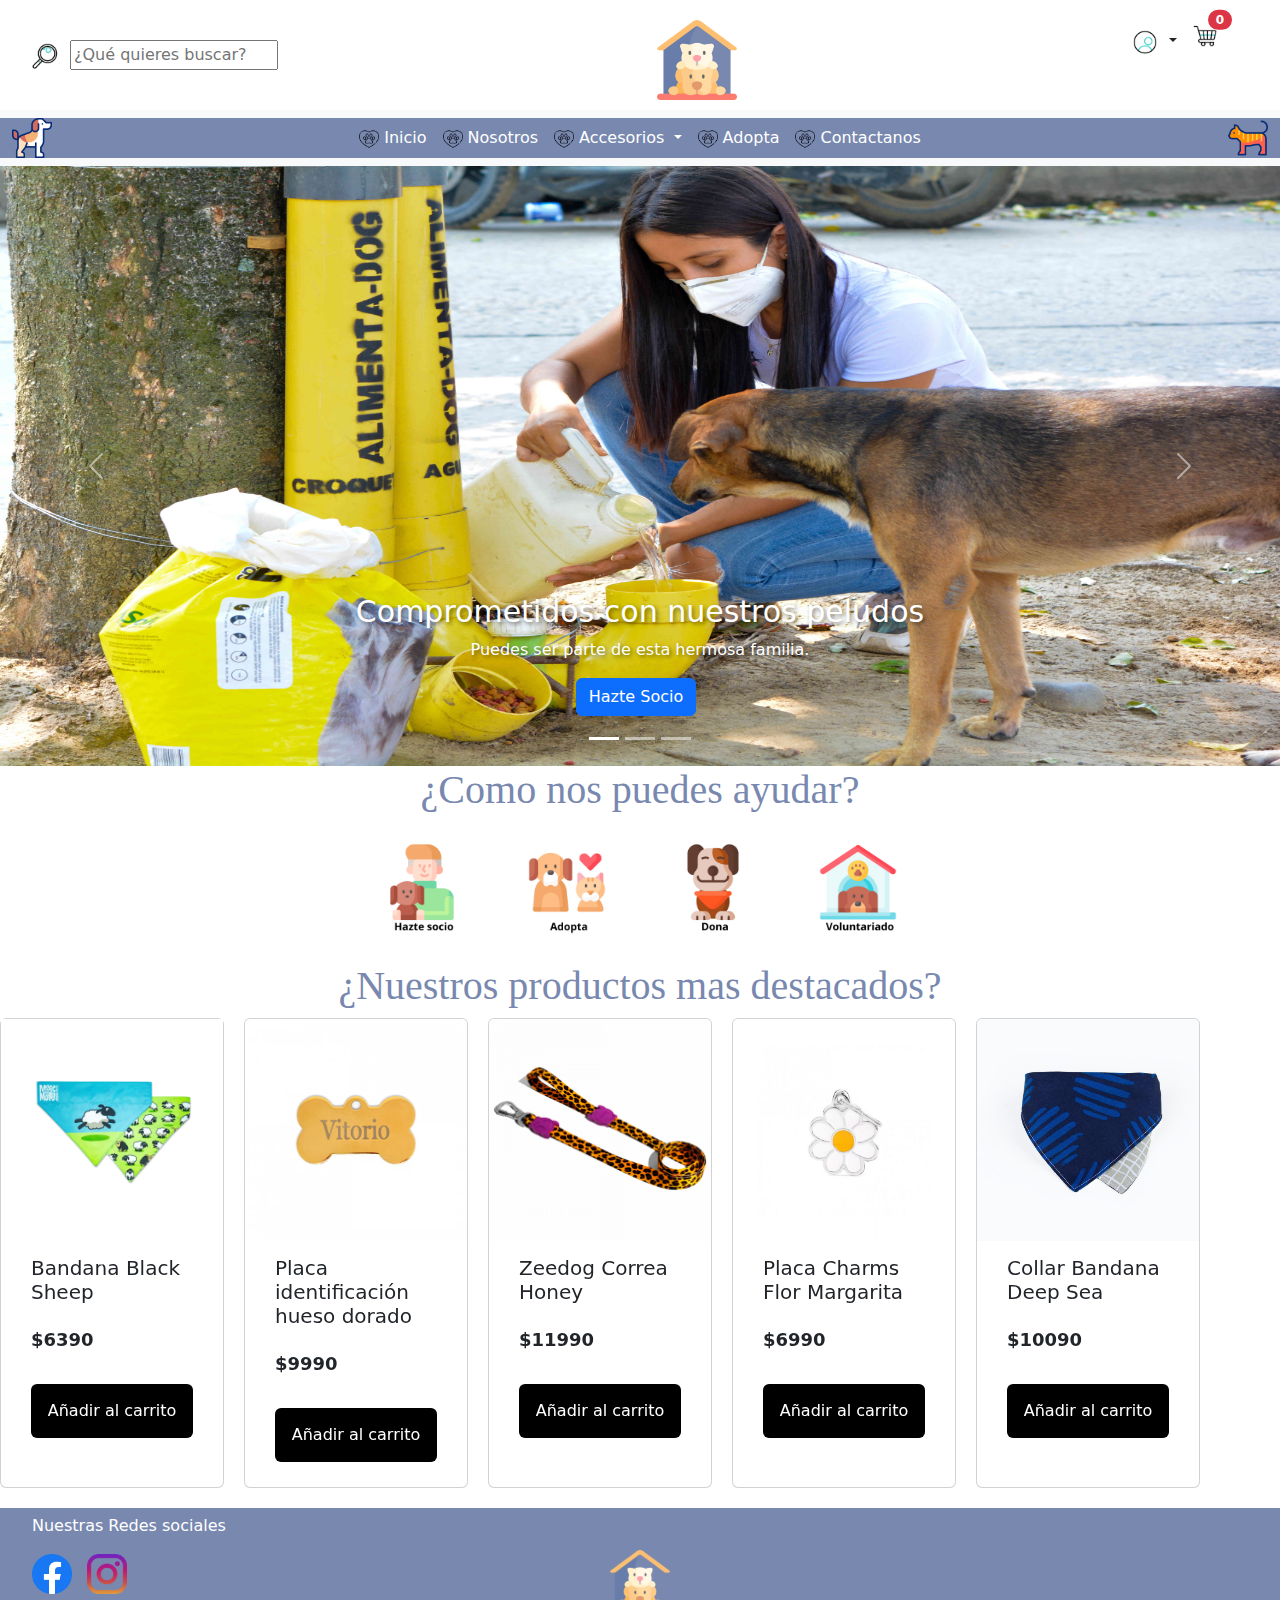
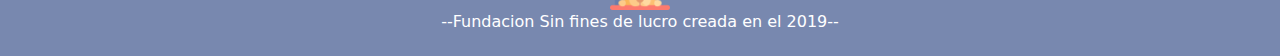
==== commit 13174950: "Contador" ====
--- a/index.html
+++ b/index.html
@@ -57,7 +57,7 @@
                                 <img src="img/carrito-de-compras.gif" alt="Carrito de compras" width="30" height="30">
                             </button>
                             <!-- Elemento para mostrar la cantidad de productos -->
-                            <span id="cantidad-productos" class="position-absolute top-0 start-100 translate-middle badge rounded-pill bg-danger">0</span>
+                            <span id="contador-productos" class="position-absolute top-0 start-100 translate-middle badge rounded-pill bg-danger">0</span>
                         </div>
                     </div>
                 </div>
--- a/style.css
+++ b/style.css
@@ -1,3 +1,6 @@
+#contador-productos{
+    font-size: 12px;
+}
 .fondo {
     background-image: url(img/istockphoto-1310151529-640x640.jpg);   
 }
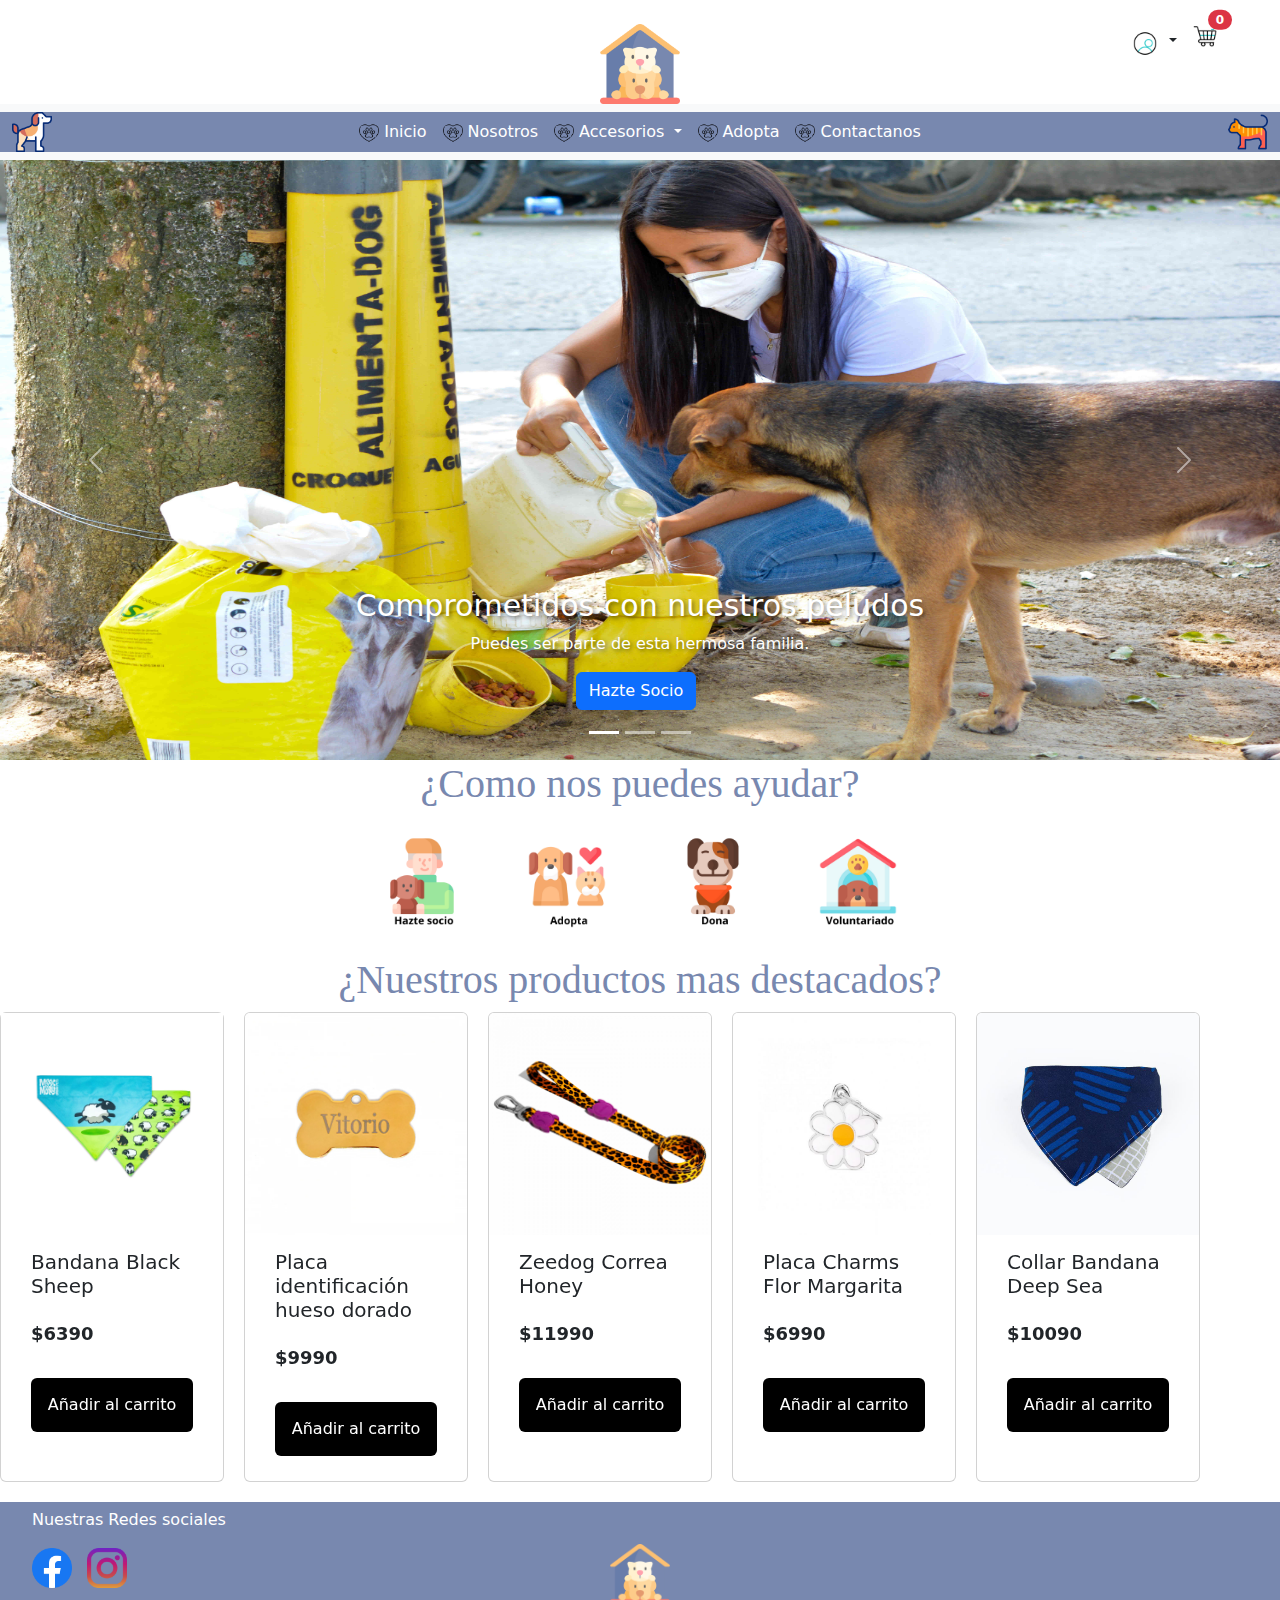
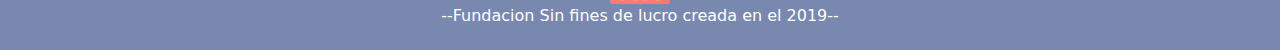
==== commit 06a4bce8: "." ====
--- a/index.html
+++ b/index.html
@@ -6,25 +6,12 @@
     <title>Popsipatitas</title>
     <link rel="stylesheet" href="style.css">
     <link href="https://cdn.jsdelivr.net/npm/bootstrap@5.3.3/dist/css/bootstrap.min.css" rel="stylesheet" integrity="sha384-QWTKZyjpPEjISv5WaRU9OFeRpok6YctnYmDr5pNlyT2bRjXh0JMhjY6hW+ALEwIH" crossorigin="anonymous">
-
+    
 </head>
 <body>
     <!--Barra principal-->
-    <header> 
-        <div class="contendorBoton">
-            <!--Lupa-->
-            <div class="btnBuscar">
-                <button onclick="buscarProducto()">
-                    <img src="img/lupa.gif" alt="Lupa" width="30" height="30">
-                </button>
-                <input type="text" class="search-input" placeholder="¿Qué quieres buscar?">
-            </div>
-            <!--Logo-->
-            <div class="logo">
-                <center>
-                    <a href="index.html"><img src="img/refugio-de-animales.png" alt="Bootstrap" height="80" width="80"></a>
-                </center>
-            </div>
+    <header>
+        <div class="contendorBoton2">
             <!--Login y Carrito-->
             <div class="btnCarritoLogin">
                 <!--Login-->
@@ -48,7 +35,7 @@
                         </form>
                     </div>
                 </div>
-
+                
                 <!--Carrito de compras -->
                 <div class="container-icon">
                     <div class="container-cart-icon position-relative">
@@ -63,6 +50,11 @@
                 </div>
             </div>
         </div>
+        <!--Logo-->
+        <center>
+            <a href="index.html"><img src="img/refugio-de-animales.png" alt="Bootstrap" height="80" width="80"></a>
+        </center> 
+        
 
         <!--Menu-->
         <nav class="navbar navbar-expand-lg bg-body-tertiary">
@@ -135,6 +127,7 @@
                 </div>
             </div>
             <p class="cart-empty">El carrito está vacío</p>
+
         </div>
 
         <!-- Modal -->
--- a/style.css
+++ b/style.css
@@ -14,6 +14,12 @@
     justify-content: space-between;
     margin-top: 20px;
     margin-bottom: 10px;
+}
+.contendorBoton2{
+    display: flex;
+    justify-content: right;
+    margin-top: 20px;
+    margin-bottom: -50px;
 }
 .btnCarritoLogin{
     display: flex;
